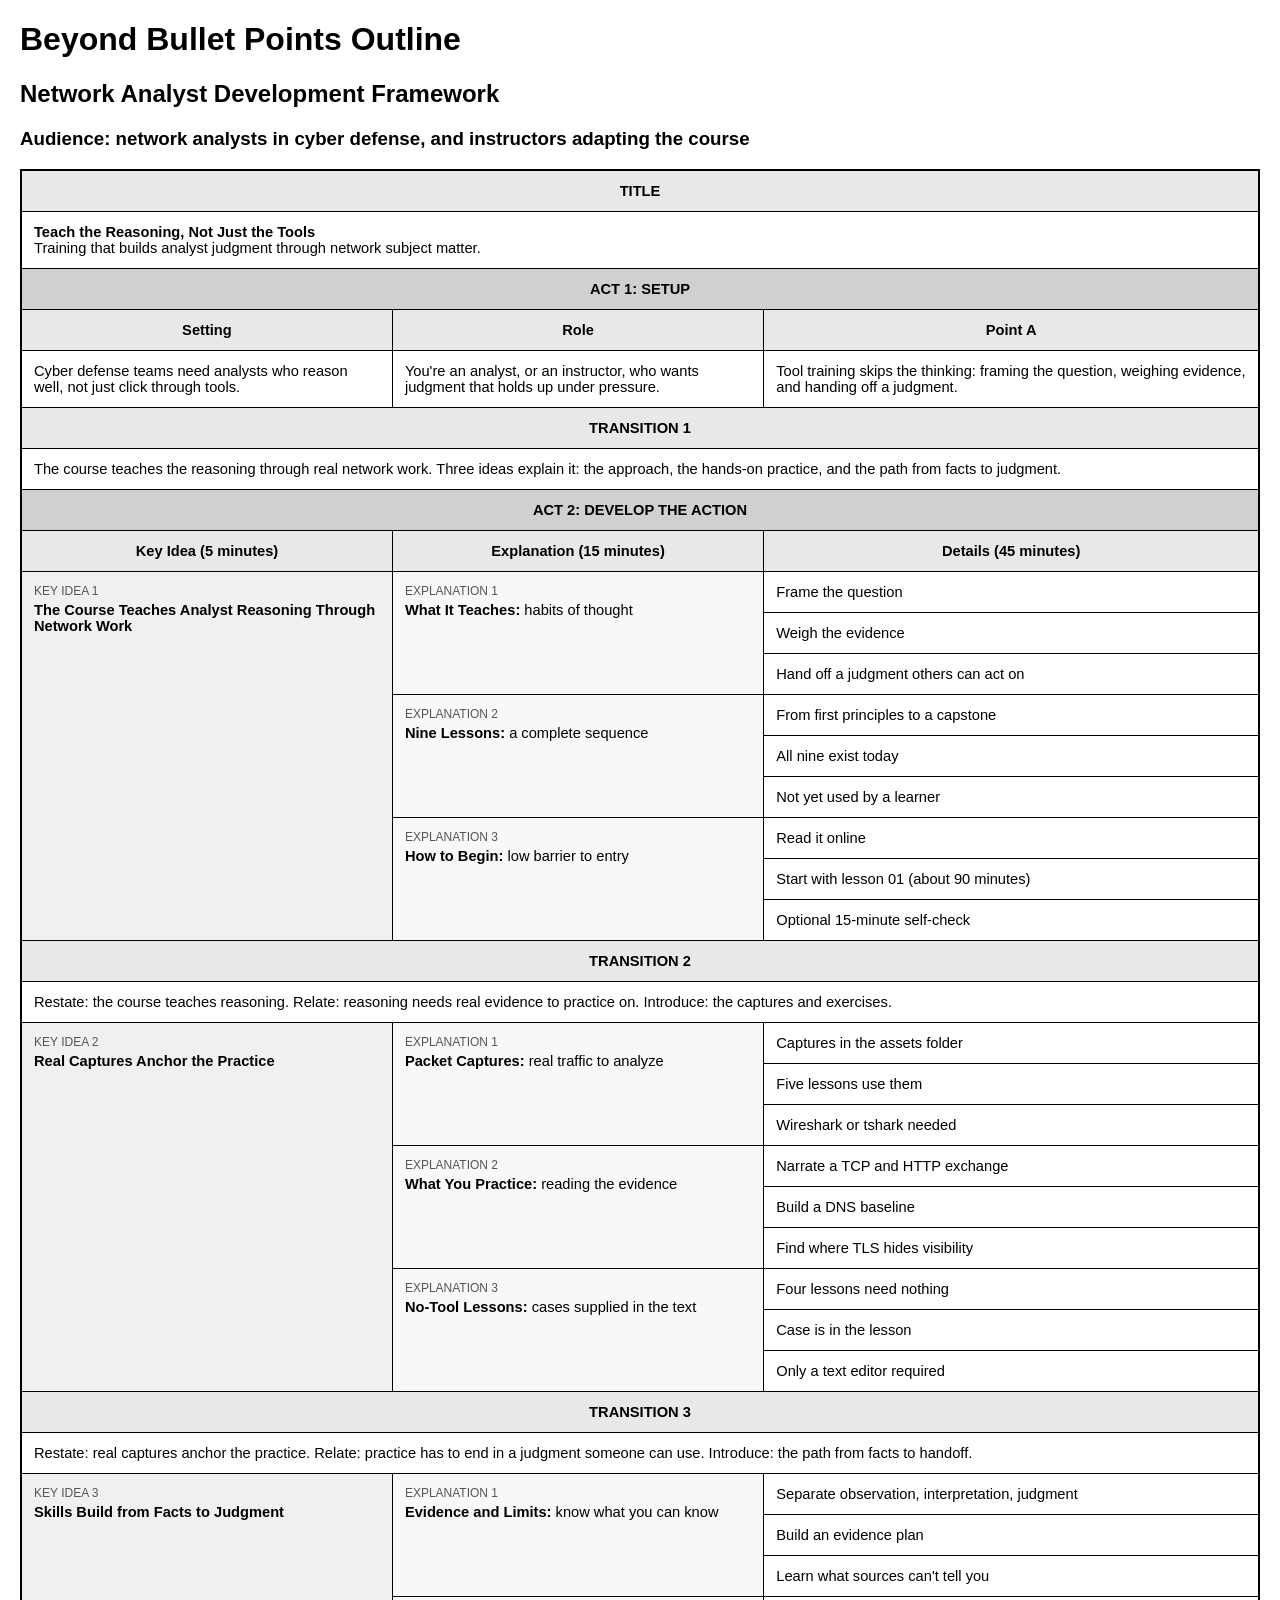
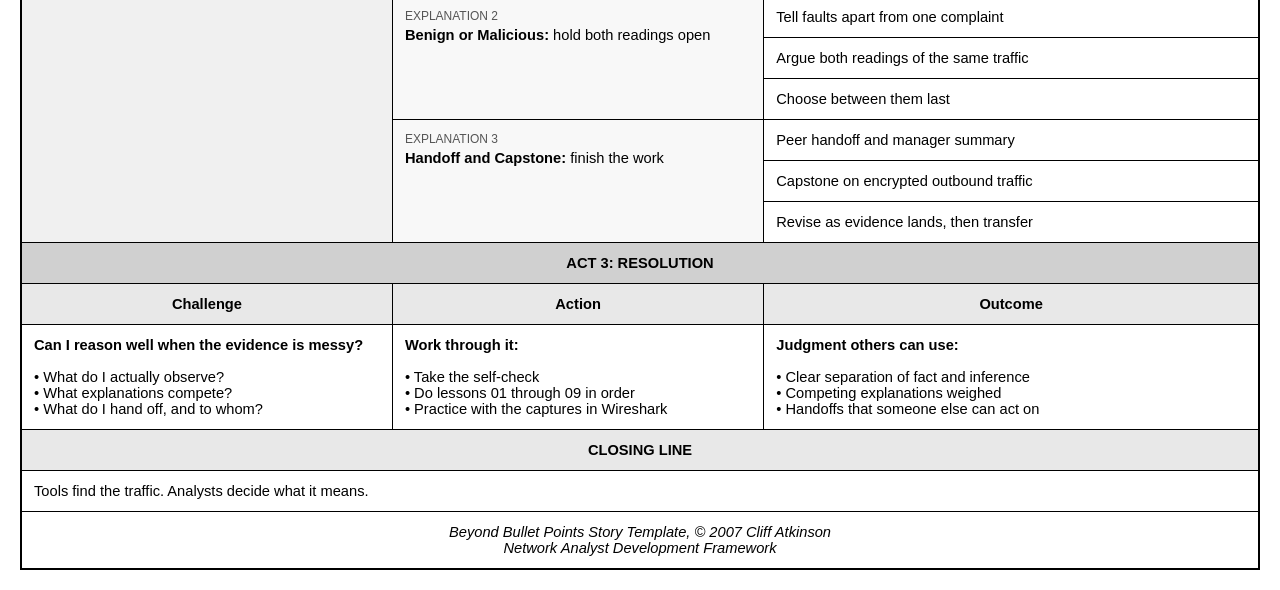
==== docs/bbp-outline.html @ 7f9ded10 "Add high-level BBP outline (docs/bbp-outline.html) Co-Authored-By: Claude Sonnet 5.5 <noreply@anthro" ====
<!DOCTYPE html>
<html>
<head>
  <meta charset="UTF-8">
  <title>BBP Outline - Network Analyst Development Framework</title>
  <style>
    body {
      font-family: Arial, sans-serif;
      margin: 20px;
      background-color: white;
    }

    .bbp-table {
      width: 100%;
      border-collapse: collapse;
      border: 2px solid black;
      margin-bottom: 20px;
      table-layout: fixed;
    }

    .bbp-table td {
      border: 1px solid black;
      padding: 12px;
      vertical-align: top;
      font-size: 11pt;
    }

    .section-header {
      background-color: #e8e8e8;
      font-weight: bold;
      text-align: center;
    }

    .act-header {
      background-color: #d0d0d0;
      font-weight: bold;
      font-size: 12pt;
      text-align: center;
    }

    .key-idea-cell {
      background-color: #f0f0f0;
      font-weight: bold;
      vertical-align: middle;
    }

    .explanation-cell {
      background-color: #f8f8f8;
      vertical-align: middle;
    }

    .footer-text {
      font-size: 10pt;
      font-style: italic;
      text-align: center;
    }

    .label {
      display: block;
      font-size: 9pt;
      font-weight: normal;
      text-transform: uppercase;
      color: #555;
      margin-bottom: 4px;
    }
  </style>
</head>
<body>
  <h1>Beyond Bullet Points Outline</h1>
  <h2>Network Analyst Development Framework</h2>
  <h3>Audience: network analysts in cyber defense, and instructors adapting the course</h3>

  <table class="bbp-table">
    <colgroup>
      <col style="width: 30%">
      <col style="width: 30%">
      <col style="width: 40%">
    </colgroup>

    <tr><td colspan="3" class="section-header">TITLE</td></tr>
    <tr>
      <td colspan="3"><strong>Teach the Reasoning, Not Just the Tools</strong><br>Training that builds analyst judgment through network subject matter.</td>
    </tr>

    <tr><td colspan="3" class="act-header">ACT 1: SETUP</td></tr>
    <tr>
      <td class="section-header">Setting</td>
      <td class="section-header">Role</td>
      <td class="section-header">Point A</td>
    </tr>
    <tr>
      <td>Cyber defense teams need analysts who reason well, not just click through tools.</td>
      <td>You're an analyst, or an instructor, who wants judgment that holds up under pressure.</td>
      <td>Tool training skips the thinking: framing the question, weighing evidence, and handing off a judgment.</td>
    </tr>

    <tr><td colspan="3" class="section-header">TRANSITION 1</td></tr>
    <tr><td colspan="3">The course teaches the reasoning through real network work. Three ideas explain it: the approach, the hands-on practice, and the path from facts to judgment.</td></tr>

    <tr><td colspan="3" class="act-header">ACT 2: DEVELOP THE ACTION</td></tr>
    <tr>
      <td class="section-header">Key Idea (5 minutes)</td>
      <td class="section-header">Explanation (15 minutes)</td>
      <td class="section-header">Details (45 minutes)</td>
    </tr>

    <tr>
      <td rowspan="9" class="key-idea-cell"><span class="label">Key Idea 1</span>The Course Teaches Analyst Reasoning Through Network Work</td><td rowspan="3" class="explanation-cell"><span class="label">Explanation 1</span><strong>What It Teaches:</strong> habits of thought</td><td>Frame the question</td>
    </tr>
    <tr>
      <td>Weigh the evidence</td>
    </tr>
    <tr>
      <td>Hand off a judgment others can act on</td>
    </tr>
    <tr>
      <td rowspan="3" class="explanation-cell"><span class="label">Explanation 2</span><strong>Nine Lessons:</strong> a complete sequence</td><td>From first principles to a capstone</td>
    </tr>
    <tr>
      <td>All nine exist today</td>
    </tr>
    <tr>
      <td>Not yet used by a learner</td>
    </tr>
    <tr>
      <td rowspan="3" class="explanation-cell"><span class="label">Explanation 3</span><strong>How to Begin:</strong> low barrier to entry</td><td>Read it online</td>
    </tr>
    <tr>
      <td>Start with lesson 01 (about 90 minutes)</td>
    </tr>
    <tr>
      <td>Optional 15-minute self-check</td>
    </tr>

    <tr><td colspan="3" class="section-header">TRANSITION 2</td></tr>
    <tr><td colspan="3">Restate: the course teaches reasoning. Relate: reasoning needs real evidence to practice on. Introduce: the captures and exercises.</td></tr>

    <tr>
      <td rowspan="9" class="key-idea-cell"><span class="label">Key Idea 2</span>Real Captures Anchor the Practice</td><td rowspan="3" class="explanation-cell"><span class="label">Explanation 1</span><strong>Packet Captures:</strong> real traffic to analyze</td><td>Captures in the assets folder</td>
    </tr>
    <tr>
      <td>Five lessons use them</td>
    </tr>
    <tr>
      <td>Wireshark or tshark needed</td>
    </tr>
    <tr>
      <td rowspan="3" class="explanation-cell"><span class="label">Explanation 2</span><strong>What You Practice:</strong> reading the evidence</td><td>Narrate a TCP and HTTP exchange</td>
    </tr>
    <tr>
      <td>Build a DNS baseline</td>
    </tr>
    <tr>
      <td>Find where TLS hides visibility</td>
    </tr>
    <tr>
      <td rowspan="3" class="explanation-cell"><span class="label">Explanation 3</span><strong>No-Tool Lessons:</strong> cases supplied in the text</td><td>Four lessons need nothing</td>
    </tr>
    <tr>
      <td>Case is in the lesson</td>
    </tr>
    <tr>
      <td>Only a text editor required</td>
    </tr>

    <tr><td colspan="3" class="section-header">TRANSITION 3</td></tr>
    <tr><td colspan="3">Restate: real captures anchor the practice. Relate: practice has to end in a judgment someone can use. Introduce: the path from facts to handoff.</td></tr>

    <tr>
      <td rowspan="9" class="key-idea-cell"><span class="label">Key Idea 3</span>Skills Build from Facts to Judgment</td><td rowspan="3" class="explanation-cell"><span class="label">Explanation 1</span><strong>Evidence and Limits:</strong> know what you can know</td><td>Separate observation, interpretation, judgment</td>
    </tr>
    <tr>
      <td>Build an evidence plan</td>
    </tr>
    <tr>
      <td>Learn what sources can't tell you</td>
    </tr>
    <tr>
      <td rowspan="3" class="explanation-cell"><span class="label">Explanation 2</span><strong>Benign or Malicious:</strong> hold both readings open</td><td>Tell faults apart from one complaint</td>
    </tr>
    <tr>
      <td>Argue both readings of the same traffic</td>
    </tr>
    <tr>
      <td>Choose between them last</td>
    </tr>
    <tr>
      <td rowspan="3" class="explanation-cell"><span class="label">Explanation 3</span><strong>Handoff and Capstone:</strong> finish the work</td><td>Peer handoff and manager summary</td>
    </tr>
    <tr>
      <td>Capstone on encrypted outbound traffic</td>
    </tr>
    <tr>
      <td>Revise as evidence lands, then transfer</td>
    </tr>

    <tr><td colspan="3" class="act-header">ACT 3: RESOLUTION</td></tr>
    <tr>
      <td class="section-header">Challenge</td>
      <td class="section-header">Action</td>
      <td class="section-header">Outcome</td>
    </tr>
    <tr>
      <td><strong>Can I reason well when the evidence is messy?</strong><br><br>• What do I actually observe?<br>• What explanations compete?<br>• What do I hand off, and to whom?</td>
      <td><strong>Work through it:</strong><br><br>• Take the self-check<br>• Do lessons 01 through 09 in order<br>• Practice with the captures in Wireshark</td>
      <td><strong>Judgment others can use:</strong><br><br>• Clear separation of fact and inference<br>• Competing explanations weighed<br>• Handoffs that someone else can act on</td>
    </tr>

    <tr><td colspan="3" class="section-header">CLOSING LINE</td></tr>
    <tr><td colspan="3">Tools find the traffic. Analysts decide what it means.</td></tr>

    <tr>
      <td colspan="3" class="footer-text">
        Beyond Bullet Points Story Template, &copy; 2007 Cliff Atkinson<br>
        Network Analyst Development Framework
      </td>
    </tr>
  </table>
</body>
</html>
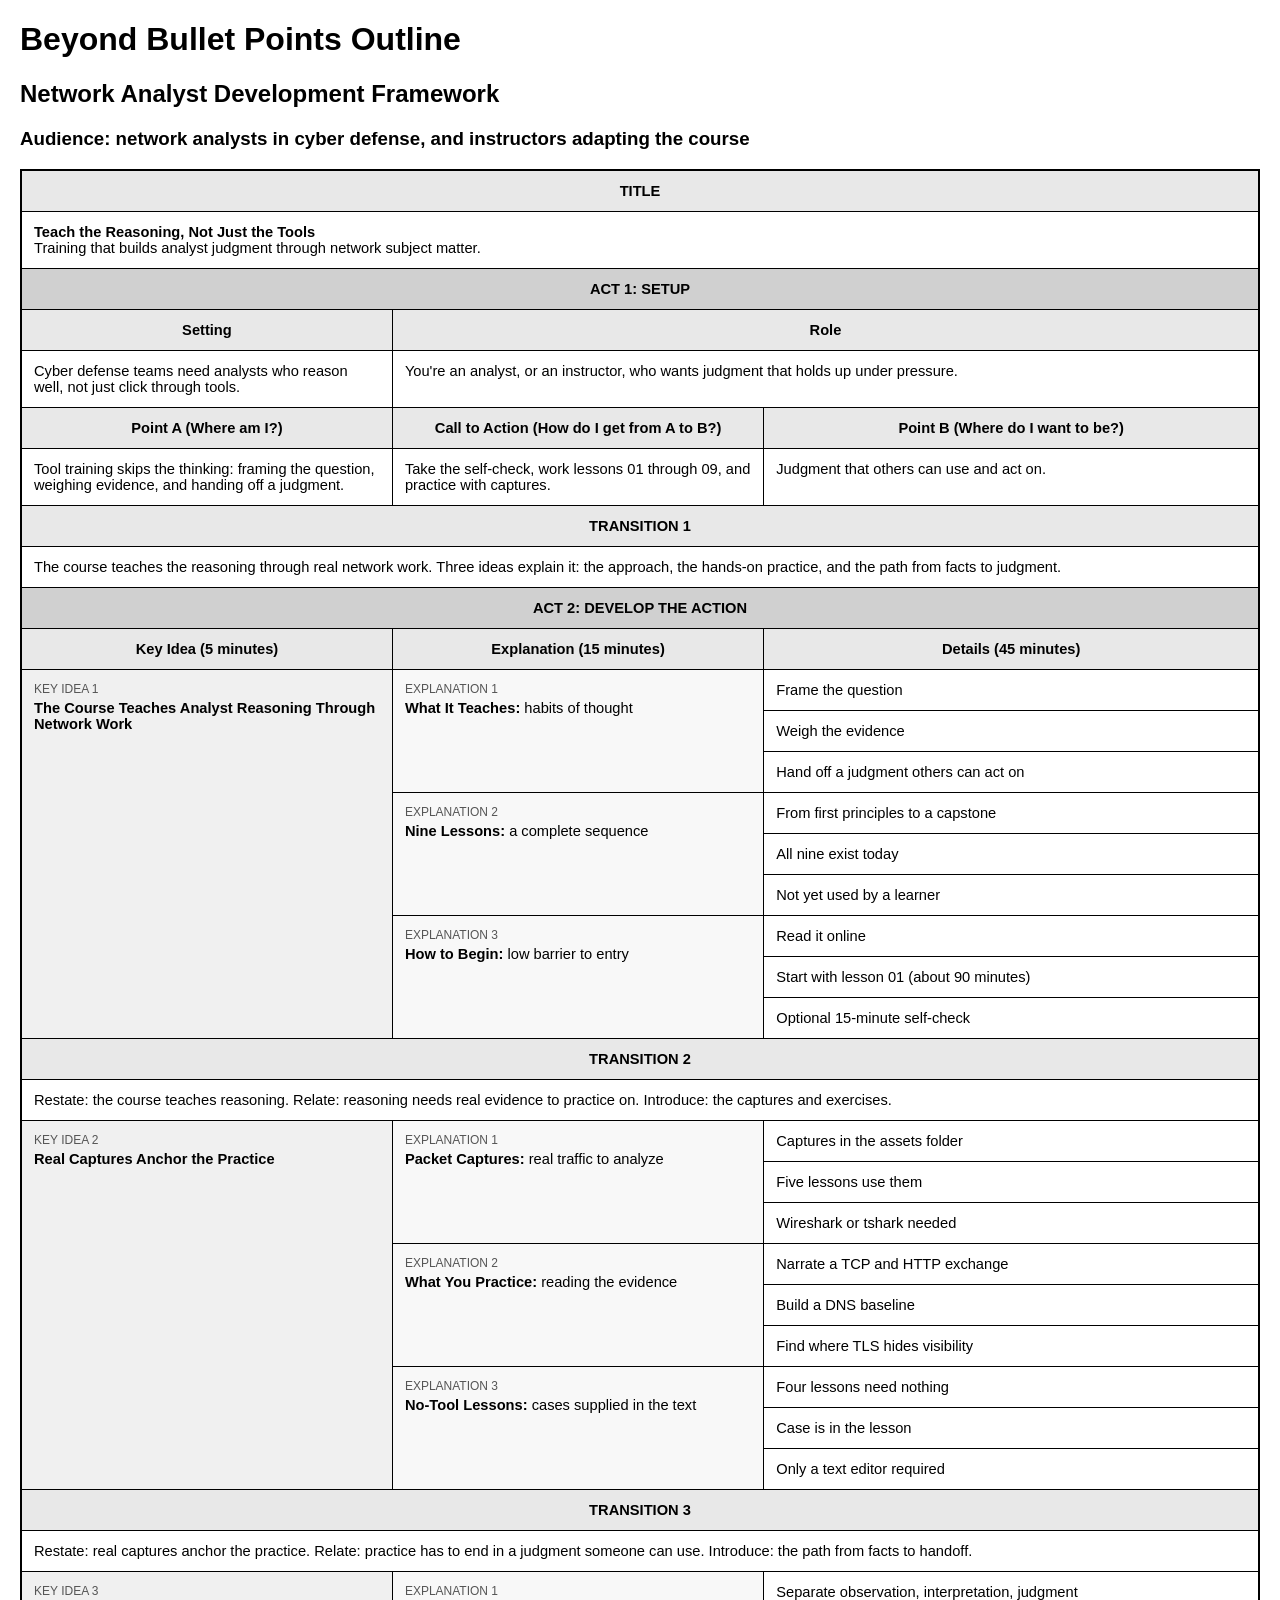
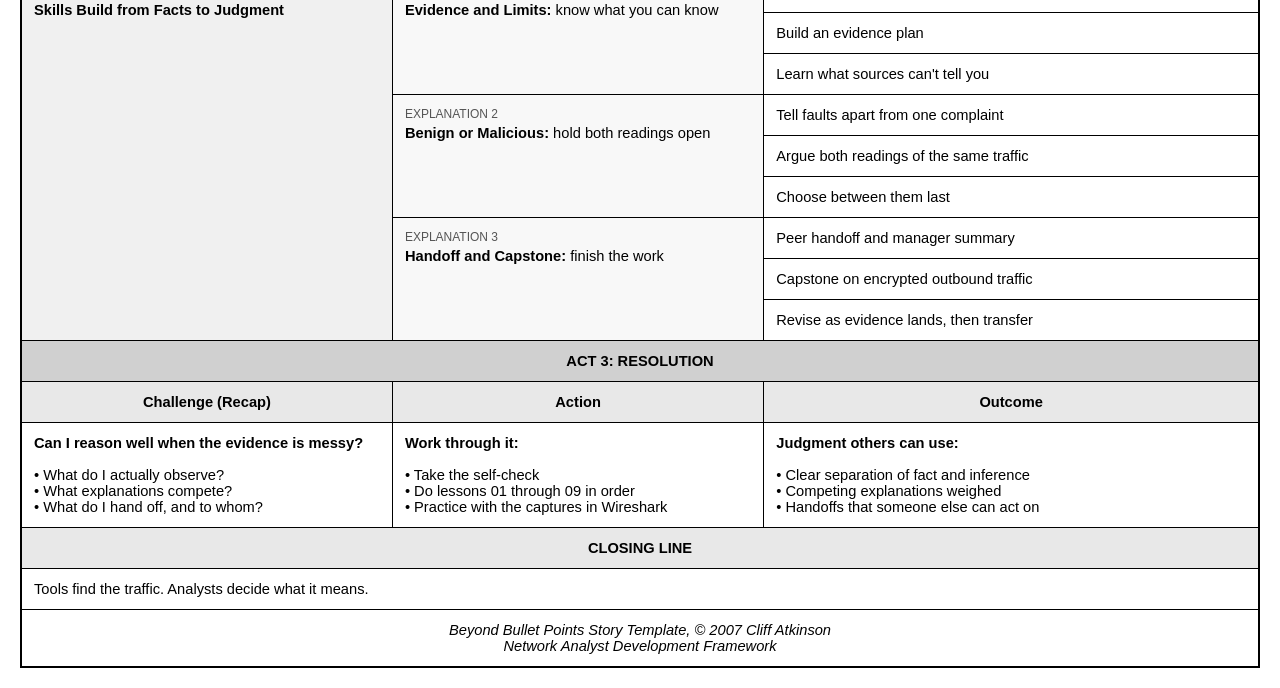
==== commit 4d6037f1: "Add Point B and Call to Action to Act 1; keep Act 3 as recap Co-Authored-By: Claude Sonnet 5.5 <nore" ====
--- a/docs/bbp-outline.html
+++ b/docs/bbp-outline.html
@@ -85,13 +85,21 @@
     <tr><td colspan="3" class="act-header">ACT 1: SETUP</td></tr>
     <tr>
       <td class="section-header">Setting</td>
-      <td class="section-header">Role</td>
-      <td class="section-header">Point A</td>
+      <td class="section-header" colspan="2">Role</td>
     </tr>
     <tr>
       <td>Cyber defense teams need analysts who reason well, not just click through tools.</td>
-      <td>You're an analyst, or an instructor, who wants judgment that holds up under pressure.</td>
+      <td colspan="2">You're an analyst, or an instructor, who wants judgment that holds up under pressure.</td>
+    </tr>
+    <tr>
+      <td class="section-header">Point A (Where am I?)</td>
+      <td class="section-header">Call to Action (How do I get from A to B?)</td>
+      <td class="section-header">Point B (Where do I want to be?)</td>
+    </tr>
+    <tr>
       <td>Tool training skips the thinking: framing the question, weighing evidence, and handing off a judgment.</td>
+      <td>Take the self-check, work lessons 01 through 09, and practice with captures.</td>
+      <td>Judgment that others can use and act on.</td>
     </tr>
 
     <tr><td colspan="3" class="section-header">TRANSITION 1</td></tr>
@@ -196,7 +204,7 @@
 
     <tr><td colspan="3" class="act-header">ACT 3: RESOLUTION</td></tr>
     <tr>
-      <td class="section-header">Challenge</td>
+      <td class="section-header">Challenge (Recap)</td>
       <td class="section-header">Action</td>
       <td class="section-header">Outcome</td>
     </tr>
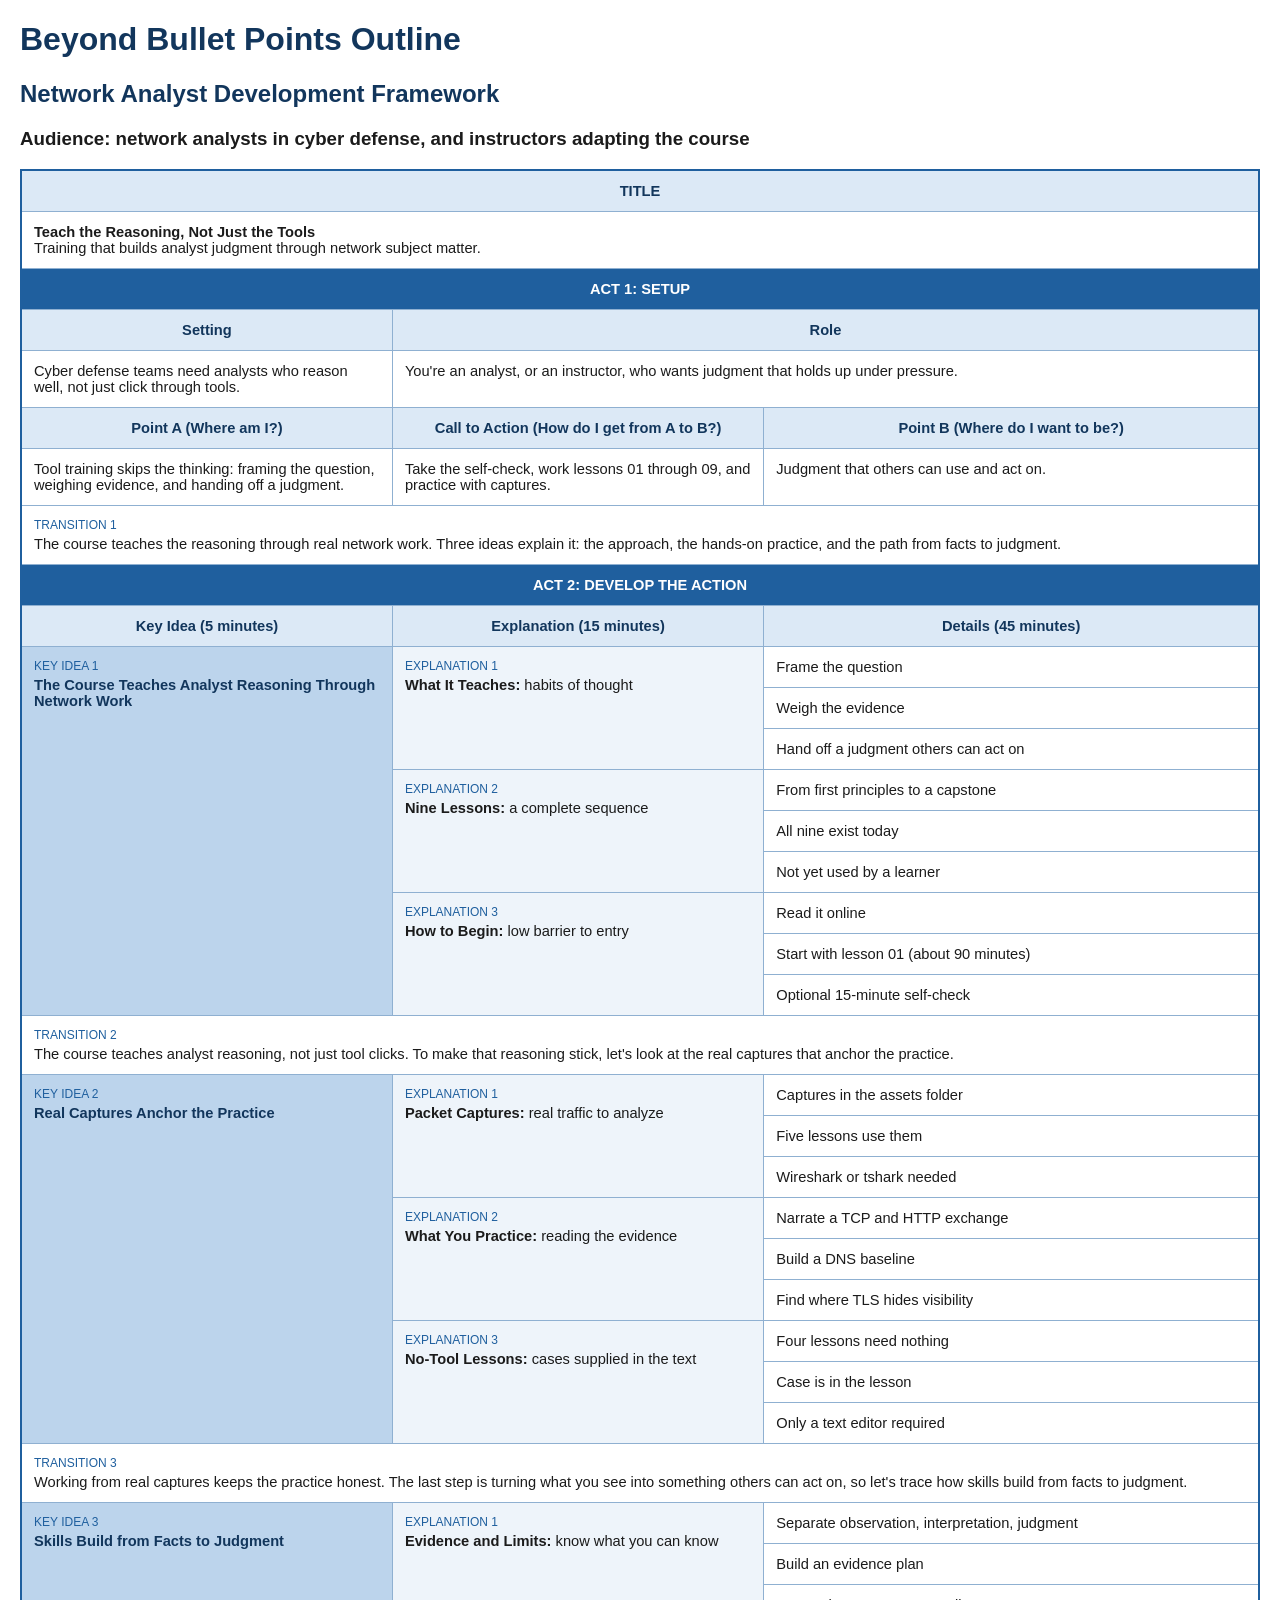
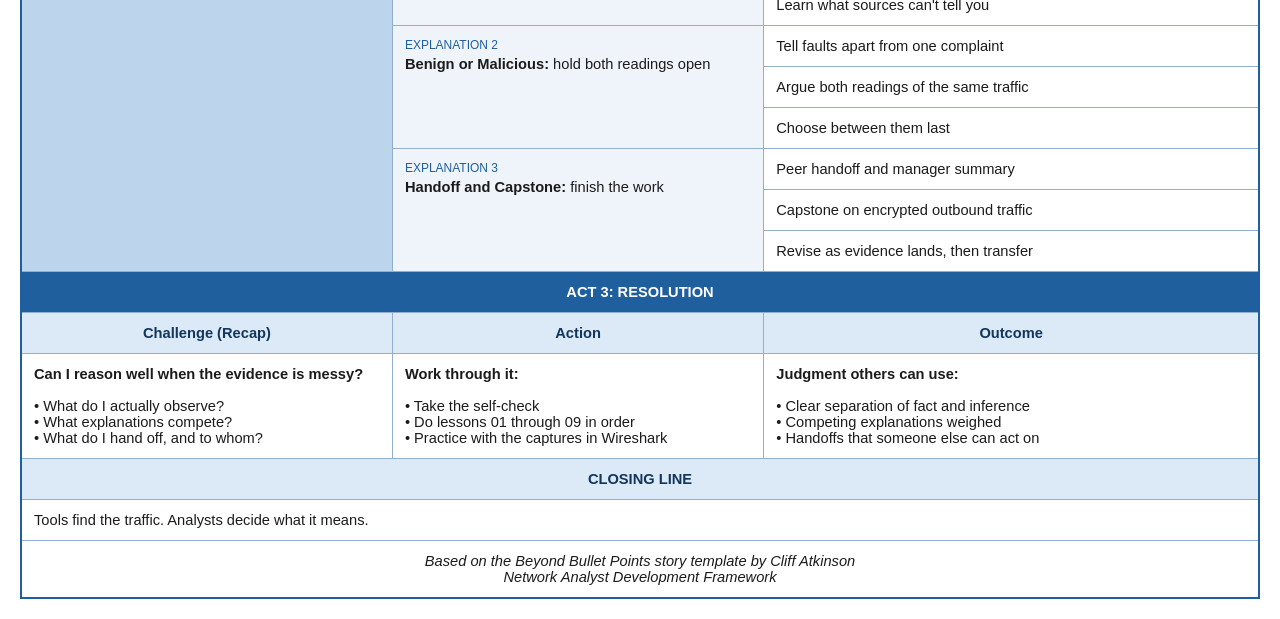
==== commit d2349cb0: "Natural transitions, accent theme (default blue), attribution wording Co-Authored-By: Claude Sonnet " ====
--- a/docs/bbp-outline.html
+++ b/docs/bbp-outline.html
@@ -4,49 +4,75 @@
   <meta charset="UTF-8">
   <title>BBP Outline - Network Analyst Development Framework</title>
   <style>
+    /* Theme: blue is the default. Switch with <body data-theme="green|orange|purple|gray"> */
+    :root {
+      --accent: #1f5f9e;        /* strong: act bars, outer border */
+      --accent-mid: #bcd4ec;    /* key idea cells */
+      --accent-soft: #dce9f6;   /* section headers */
+      --accent-faint: #eef4fa;  /* explanation cells */
+      --accent-ink: #12365c;    /* text on tints */
+      --line: #8fb0d1;
+    }
+    body[data-theme="green"]  { --accent:#2e7d4f; --accent-mid:#bfe0cc; --accent-soft:#dcefe3; --accent-faint:#eff7f2; --accent-ink:#17482c; --line:#93c1a5; }
+    body[data-theme="orange"] { --accent:#c25e12; --accent-mid:#f5d2b0; --accent-soft:#fbe6d2; --accent-faint:#fdf3ea; --accent-ink:#6b3207; --line:#e0b48a; }
+    body[data-theme="purple"] { --accent:#6b46a8; --accent-mid:#d9cbee; --accent-soft:#e8dff6; --accent-faint:#f5f0fb; --accent-ink:#3a2266; --line:#b9a4dc; }
+    body[data-theme="gray"]   { --accent:#4a4f57; --accent-mid:#d0d3d8; --accent-soft:#e4e6e9; --accent-faint:#f3f4f5; --accent-ink:#23262b; --line:#a5a9b0; }
+
     body {
       font-family: Arial, sans-serif;
       margin: 20px;
       background-color: white;
-    }
+      color: #1b1b1b;
+      -webkit-print-color-adjust: exact;
+      print-color-adjust: exact;
+    }
+
+    h1, h2 { color: var(--accent-ink); }
 
     .bbp-table {
       width: 100%;
       border-collapse: collapse;
-      border: 2px solid black;
+      border: 2px solid var(--accent);
       margin-bottom: 20px;
       table-layout: fixed;
     }
 
     .bbp-table td {
-      border: 1px solid black;
+      border: 1px solid var(--line);
       padding: 12px;
       vertical-align: top;
       font-size: 11pt;
     }
 
     .section-header {
-      background-color: #e8e8e8;
+      background-color: var(--accent-soft);
+      color: var(--accent-ink);
       font-weight: bold;
       text-align: center;
     }
 
     .act-header {
-      background-color: #d0d0d0;
+      background-color: var(--accent);
+      color: #fff;
       font-weight: bold;
       font-size: 12pt;
       text-align: center;
     }
 
     .key-idea-cell {
-      background-color: #f0f0f0;
+      background-color: var(--accent-mid);
+      color: var(--accent-ink);
       font-weight: bold;
       vertical-align: middle;
     }
 
     .explanation-cell {
-      background-color: #f8f8f8;
+      background-color: var(--accent-faint);
       vertical-align: middle;
+    }
+
+    .transition-cell {
+      background-color: #fff;
     }
 
     .footer-text {
@@ -60,12 +86,12 @@
       font-size: 9pt;
       font-weight: normal;
       text-transform: uppercase;
-      color: #555;
+      color: var(--accent);
       margin-bottom: 4px;
     }
   </style>
 </head>
-<body>
+<body data-theme="blue">
   <h1>Beyond Bullet Points Outline</h1>
   <h2>Network Analyst Development Framework</h2>
   <h3>Audience: network analysts in cyber defense, and instructors adapting the course</h3>
@@ -102,8 +128,7 @@
       <td>Judgment that others can use and act on.</td>
     </tr>
 
-    <tr><td colspan="3" class="section-header">TRANSITION 1</td></tr>
-    <tr><td colspan="3">The course teaches the reasoning through real network work. Three ideas explain it: the approach, the hands-on practice, and the path from facts to judgment.</td></tr>
+    <tr><td colspan="3" class="transition-cell"><span class="label">Transition 1</span>The course teaches the reasoning through real network work. Three ideas explain it: the approach, the hands-on practice, and the path from facts to judgment.</td></tr>
 
     <tr><td colspan="3" class="act-header">ACT 2: DEVELOP THE ACTION</td></tr>
     <tr>
@@ -140,8 +165,7 @@
       <td>Optional 15-minute self-check</td>
     </tr>
 
-    <tr><td colspan="3" class="section-header">TRANSITION 2</td></tr>
-    <tr><td colspan="3">Restate: the course teaches reasoning. Relate: reasoning needs real evidence to practice on. Introduce: the captures and exercises.</td></tr>
+    <tr><td colspan="3" class="transition-cell"><span class="label">Transition 2</span>The course teaches analyst reasoning, not just tool clicks. To make that reasoning stick, let's look at the real captures that anchor the practice.</td></tr>
 
     <tr>
       <td rowspan="9" class="key-idea-cell"><span class="label">Key Idea 2</span>Real Captures Anchor the Practice</td><td rowspan="3" class="explanation-cell"><span class="label">Explanation 1</span><strong>Packet Captures:</strong> real traffic to analyze</td><td>Captures in the assets folder</td>
@@ -171,8 +195,7 @@
       <td>Only a text editor required</td>
     </tr>
 
-    <tr><td colspan="3" class="section-header">TRANSITION 3</td></tr>
-    <tr><td colspan="3">Restate: real captures anchor the practice. Relate: practice has to end in a judgment someone can use. Introduce: the path from facts to handoff.</td></tr>
+    <tr><td colspan="3" class="transition-cell"><span class="label">Transition 3</span>Working from real captures keeps the practice honest. The last step is turning what you see into something others can act on, so let's trace how skills build from facts to judgment.</td></tr>
 
     <tr>
       <td rowspan="9" class="key-idea-cell"><span class="label">Key Idea 3</span>Skills Build from Facts to Judgment</td><td rowspan="3" class="explanation-cell"><span class="label">Explanation 1</span><strong>Evidence and Limits:</strong> know what you can know</td><td>Separate observation, interpretation, judgment</td>
@@ -219,7 +242,7 @@
 
     <tr>
       <td colspan="3" class="footer-text">
-        Beyond Bullet Points Story Template, &copy; 2007 Cliff Atkinson<br>
+        Based on the Beyond Bullet Points story template by Cliff Atkinson<br>
         Network Analyst Development Framework
       </td>
     </tr>
